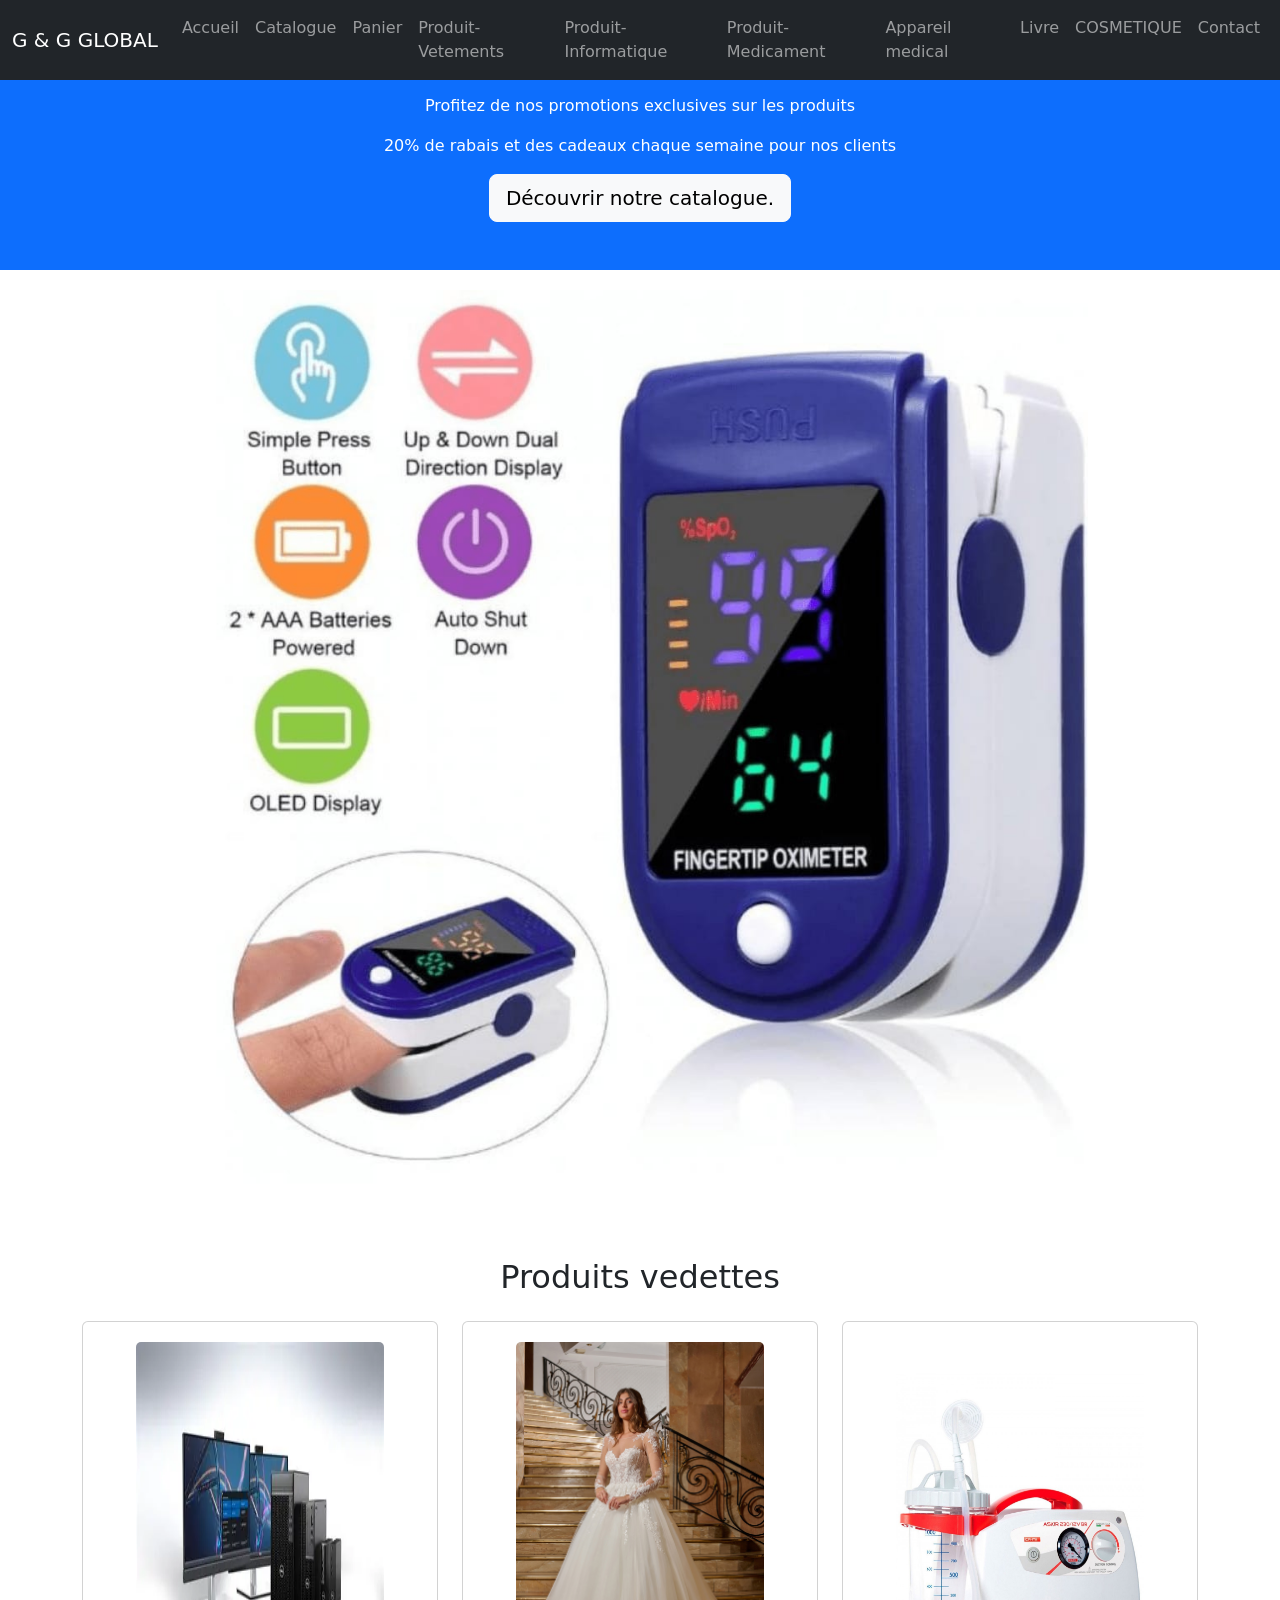
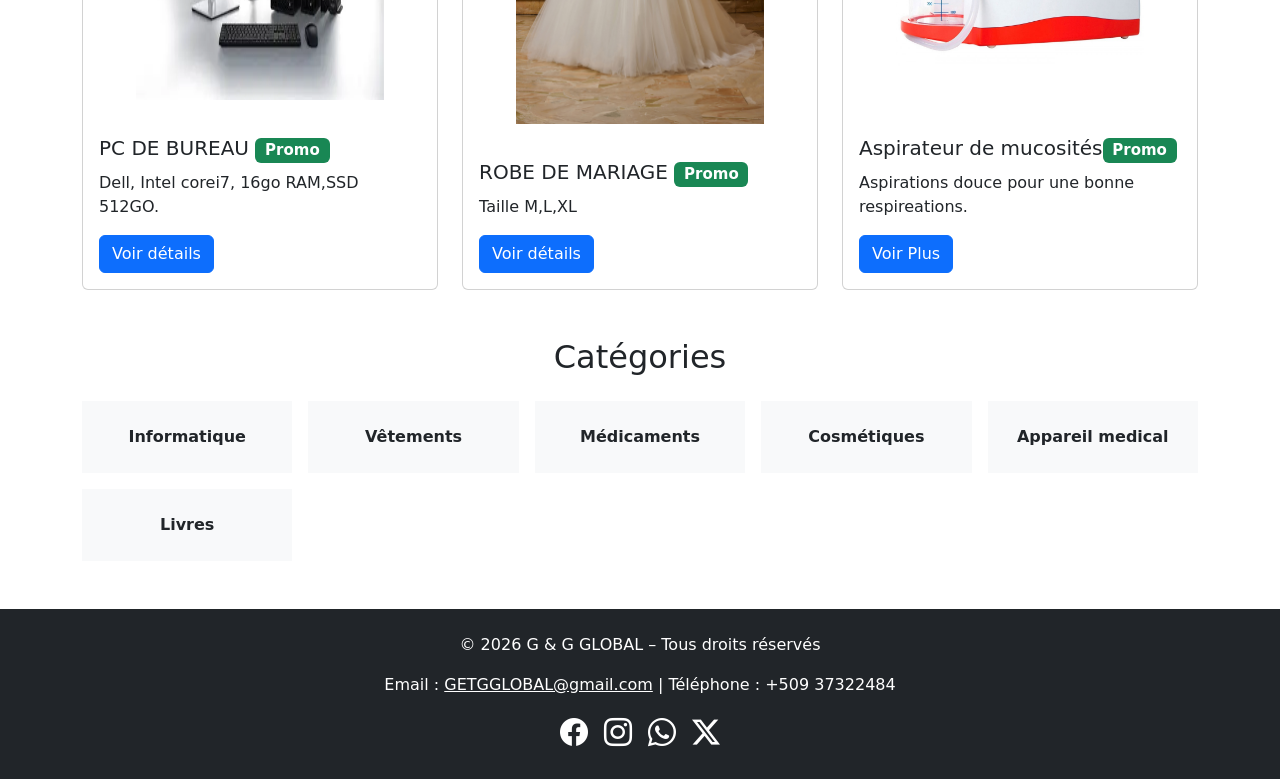
==== index.html @ 341cf332 "new ajout" ====
<!DOCTYPE html>
<html lang="fr">
<head>
  <meta charset="UTF-8">
  <meta name="viewport" content="width=device-width, initial-scale=1.0">
  <link rel="stylesheet" href="css/bootstrap.min.css">
  <link rel="stylesheet" href="cssp/style.css">
  <title> G & G GLOBAL</title>
  
</head>
<body>
 <header>
    <nav class="navbar navbar-expand-lg navbar-dark bg-dark fixed-top">
      <div class="container-fluid">
           <a class="navbar-brand" href="index.html"> G & G GLOBAL</a>
        
        <button class="navbar-toggler" type="button" data-bs-toggle="collapse" data-bs-target="#navbarNav">
          <span class="navbar-toggler-icon"></span>
        </button>
        <div class="collapse navbar-collapse" id="navbarNav">
          <ul class="navbar-nav ms-auto">
            <li class="nav-item"><a class="nav-link" href="index.html">Accueil</a></li>
                        <li class="nav-item"><a class="nav-link" href="catalogue.html">Catalogue</a></li>
            <li class="nav-item"><a class="nav-link" href="panier.html">Panier</a></li>
            <li class="nav-item"><a class="nav-link" href="produit_vetement.html">Produit-Vetements</a></li>
             <li class="nav-item"><a class="nav-link" href="produit_informatique.html">Produit-Informatique</a></li>
              <li class="nav-item"><a class="nav-link" href="produit_medicament.html">Produit-Medicament</a></li>
              <li class="nav-item"><a class="nav-link" href="produit_appareil_medical.html">Appareil medical</a></li>
                <li class="nav-item"><a class="nav-link" href="produit_livre.html">Livre</a></li>
                <li class="nav-item"><a class="nav-link" href="produit_cosmetique.html">COSMETIQUE</a></li>

               <li class="nav-item"><a class="nav-link" href="contact.html">Contact</a></li>

          </ul>
        </div>
      </div>
    </nav>
  </header>
  

  <!-- Hero -->
  <section class="hero bg-primary text-white text-center p-5 " class="borduis">
    <h1>Bienvenue chez G & G  GLOBAL </h1>
    <p>Profitez de nos promotions exclusives sur les produits</p>
    <p>20% de rabais et des cadeaux chaque semaine pour nos clients</p>
    <a href="catalogue.html" class="btn btn-light btn-lg">Découvrir notre catalogue.</a>
  </section>

  </section>
<div id="carouselExampleAutoplaying" class="carousel slide carousel-fade" data-bs-ride="carousel" data-bs-interval="1000">
  <div class="carousel-inner">
    <div class="carousel-inner">
      <div class="carousel-item active">
        <img src="image/robe africans.jpeg" class="d-block w-100 vh-100 object-fit-cover" alt="ROBE ">
        <div class="carousel-caption d-flex flex-column justify-content-center h-100">

        </div>
      </div>

      <div class="carousel-inner">
        <div class="carousel-item active">
          <img src="image/complet.jpeg" class="d-block w-100 vh-100 object-fit-cover" alt="COMPLET HOME">
          <div class="carousel-caption d-flex flex-column justify-content-center h-100">

        </div>
        </div>
      
        <div class="carousel-inner">
        <div class="carousel-item active">
          <img src="image/PARFUM FLORAL.jpg" class="d-block w-100 vh-100 object-fit-cover" alt="ECRAN">
          <div class="carousel-caption d-flex flex-column justify-content-center h-100">
          

        </div>
        </div>
        <div class="carousel-inner">
        <div class="carousel-item active">
          <img src="image/ten1.jpeg" class="d-block w-100 vh-100 object-fit-cover" alt="ECRAN">
          <div class="carousel-caption d-flex flex-column justify-content-center h-100">
        

        </div>
        </div>
        <div class="carousel-inner">
        <div class="carousel-item active">
          <img src="image/oxi1.jpeg" class="d-block w-100 vh-100 object-fit-cover" alt="ECRAN">
          <div class="carousel-caption d-flex flex-column justify-content-center h-100">

        </div>
        </div>

        <div class="carousel-item">
          <img src="image/essentiel.jpeg" class="d-block w-100 vh-100 object-fit-cover" alt="Vue immersive">
       <div class="carousel-caption d-flex flex-column justify-content-center h-100">

        </div>
        </div>
      </div>
       <!-- Boutons de navigation -->
                <button class="carousel-control-prev" type="button" data-bs-target="#carouselExampleAutoplaying"
                    data-bs-slide="prev">
                    <span class="carousel-control-prev-icon" aria-hidden="true"></span>
                    <span class="visually-hidden">Précédent</span>
                </button>
                <button class="carousel-control-next" type="button" data-bs-target="#carouselExampleAutoplaying"
                    data-bs-slide="next">
                    <span class="carousel-control-next-icon" aria-hidden="true"></span>
                    <span class="visually-hidden">Suivant</span>
                </button>
    </div>
  </div>
</div>
</section>


  <!-- Produits vedettes -->
  <main class="container my-5">
    <h2 class="text-center mb-4">Produits vedettes</h2>
    <div class="row row-cols-1 row-cols-md-3 g-4">
      <div class="col">
        <div class="card h-100">
          <img src="image/dell.webp" class="card-img-top" alt="Produit 1" height="100%"  width="100%">
          <div class="card-body">
            <h5 class="card-title">PC DE BUREAU <span class="badge bg-success">Promo</span></h5>
            <p class="card-text">Dell, Intel corei7, 16go RAM,SSD 512GO.</p>
            <a href="produit_informatique.html" class="btn btn-primary">Voir détails</a>
          </div>
        </div>
      </div>
      <div class="col">
        <div class="card h-100">
          <img src="image/robe001.jpg" class="card-img-top" alt="Produit 2" width="100%" height="100%">
          <div class="card-body">
            <h5 class="card-title">ROBE DE MARIAGE <span class="badge bg-success">Promo</span></h5>
            <p class="card-text">Taille M,L,XL</p>
            <a href="produit_vetement.html" class="btn btn-primary">Voir détails</a>
          </div>
        </div>
      </div>
      <div class="col">
        <div class="card h-100">
          <img src="image/as.jpeg" class="card-img-top" alt="Produit 3"  width="100%" height="100%">
          <div class="card-body">
            <h5 class="card-title">Aspirateur de mucosités<span class="badge bg-success">Promo</span></h5>
            <p class="card-text">Aspirations douce pour une bonne respireations.</p>
             
    
            <a href="produit_appareil_medical.html" class="btn btn-primary">Voir Plus</a>
          </div>
        </div>
      </div>
    </div>
  </main>

  <!-- Catégories -->
  <section class="container my-5">
    <h2 class="text-center mb-4">Catégories</h2>
    <div class="categories-grid d-grid gap-3" style="grid-template-columns: repeat(auto-fit, minmax(200px, 1fr));">
      <a href="produit_informatique.html" class="text-decoration-none">
        <div class="p-4 bg-light text-center text-dark fw-bold">Informatique</div>
      </a>
      <a href="produit_vetement.html" class="text-decoration-none">
        <div class="p-4 bg-light text-center text-dark fw-bold">Vêtements</div>
      </a>
      <a href="produit_medicament.html" class="text-decoration-none">
        <div class="p-4 bg-light text-center text-dark fw-bold">Médicaments</div>
      </a>
      <a href="produit_cosmetique.html" class="text-decoration-none">
        <div class="p-4 bg-light text-center text-dark fw-bold">Cosmétiques</div>
      </a>
        <a href="produit_appareil_medical.html" class="text-decoration-none">
        <div class="p-4 bg-light text-center text-dark fw-bold">Appareil medical</div>
      </a>
        <a href="produit_livre.html" class="text-decoration-none">
        <div class="p-4 bg-light text-center text-dark fw-bold">Livres</div>
      </a>
    </div>
  </section>

  


  
  <link rel="stylesheet" href="https://cdn.jsdelivr.net/npm/bootstrap@5.3.2/dist/css/bootstrap.min.css">

<link rel="stylesheet" href="https://cdn.jsdelivr.net/npm/bootstrap-icons@1.11.3/font/bootstrap-icons.css">

<footer class="bg-dark text-white text-center p-4">
  <p>&copy; 2026 G & G GLOBAL – Tous droits réservés</p>
  <p>Email : <a href="mailto:glemaudezechiel7@gmail.com" class="text-white">GETGGLOBAL@gmail.com</a> | Téléphone : +509 37322484</p>

  
  <div class="mt-3 d-flex justify-content-center gap-3">
    <a href="https://www.facebook.com" target="_blank" class="text-white fs-3 link-primary">
      <i class="bi bi-facebook"></i>
    </a>
    <a href="https://www.instagram.com" target="_blank" class="text-white fs-3 link-danger">
      <i class="bi bi-instagram"></i>
    </a>
    <a href="https://www.whatsapp.com" target="_blank" class="text-white fs-3 link-success">
      <i class="bi bi-whatsapp"></i>
    </a>
    <a href="https://twitter.com" target="_blank" class="text-white fs-3 link-info">
      <i class="bi bi-twitter-x"></i>
    </a>
  </div>
</footer>

  
  <script src="js/bootstrap.bundle.min.js"></script>
</body>
</html>
---- cssp/style.css ----
/* --- Responsive Design --- */

/* Petits écrans (smartphones) */
@media (max-width: 576px) {
  .navbar-brand {
    font-size: 1.2rem;
  }

  .nav-link {
    font-size: 0.9rem;
    padding: 8px;
  }

  section {
    padding: 40px 15px;
  }

  section h1, section h2 {
    font-size: 1.4rem;
    text-align: center;
  }

  img {
    width: 100%;
    margin-bottom: 15px;
  }

  .btn {
    width: 100%;
    margin-top: 10px;
  }
}

.ranger img{
    width: 100%;
    height: 80%;


}
/* Tablettes (moyens écrans) */
@media (min-width: 577px) and (max-width: 992px) {
  .navbar-brand {
    font-size: 1.3rem;
  }

  .nav-link {
    font-size: 1rem;
    padding: 10px;
  }

  section {
    padding: 50px 20px;
  }

  section h1, section h2 {
    font-size: 1.6rem;
  }

  img {
    max-width: 90%;
    margin: 0 auto;
    display: block;
  }
}

/* Grands écrans (desktop) */
@media (min-width: 993px) {
  .navbar-brand {
    font-size: 1.5rem;
  }

  .nav-link {
    font-size: 1.1rem;
    padding: 12px;
  }

  section h1, section h2 {
    font-size: 2rem;
  }

  img {
    max-width: 70%;
    margin: 20px auto;
    display: block;
  }
}
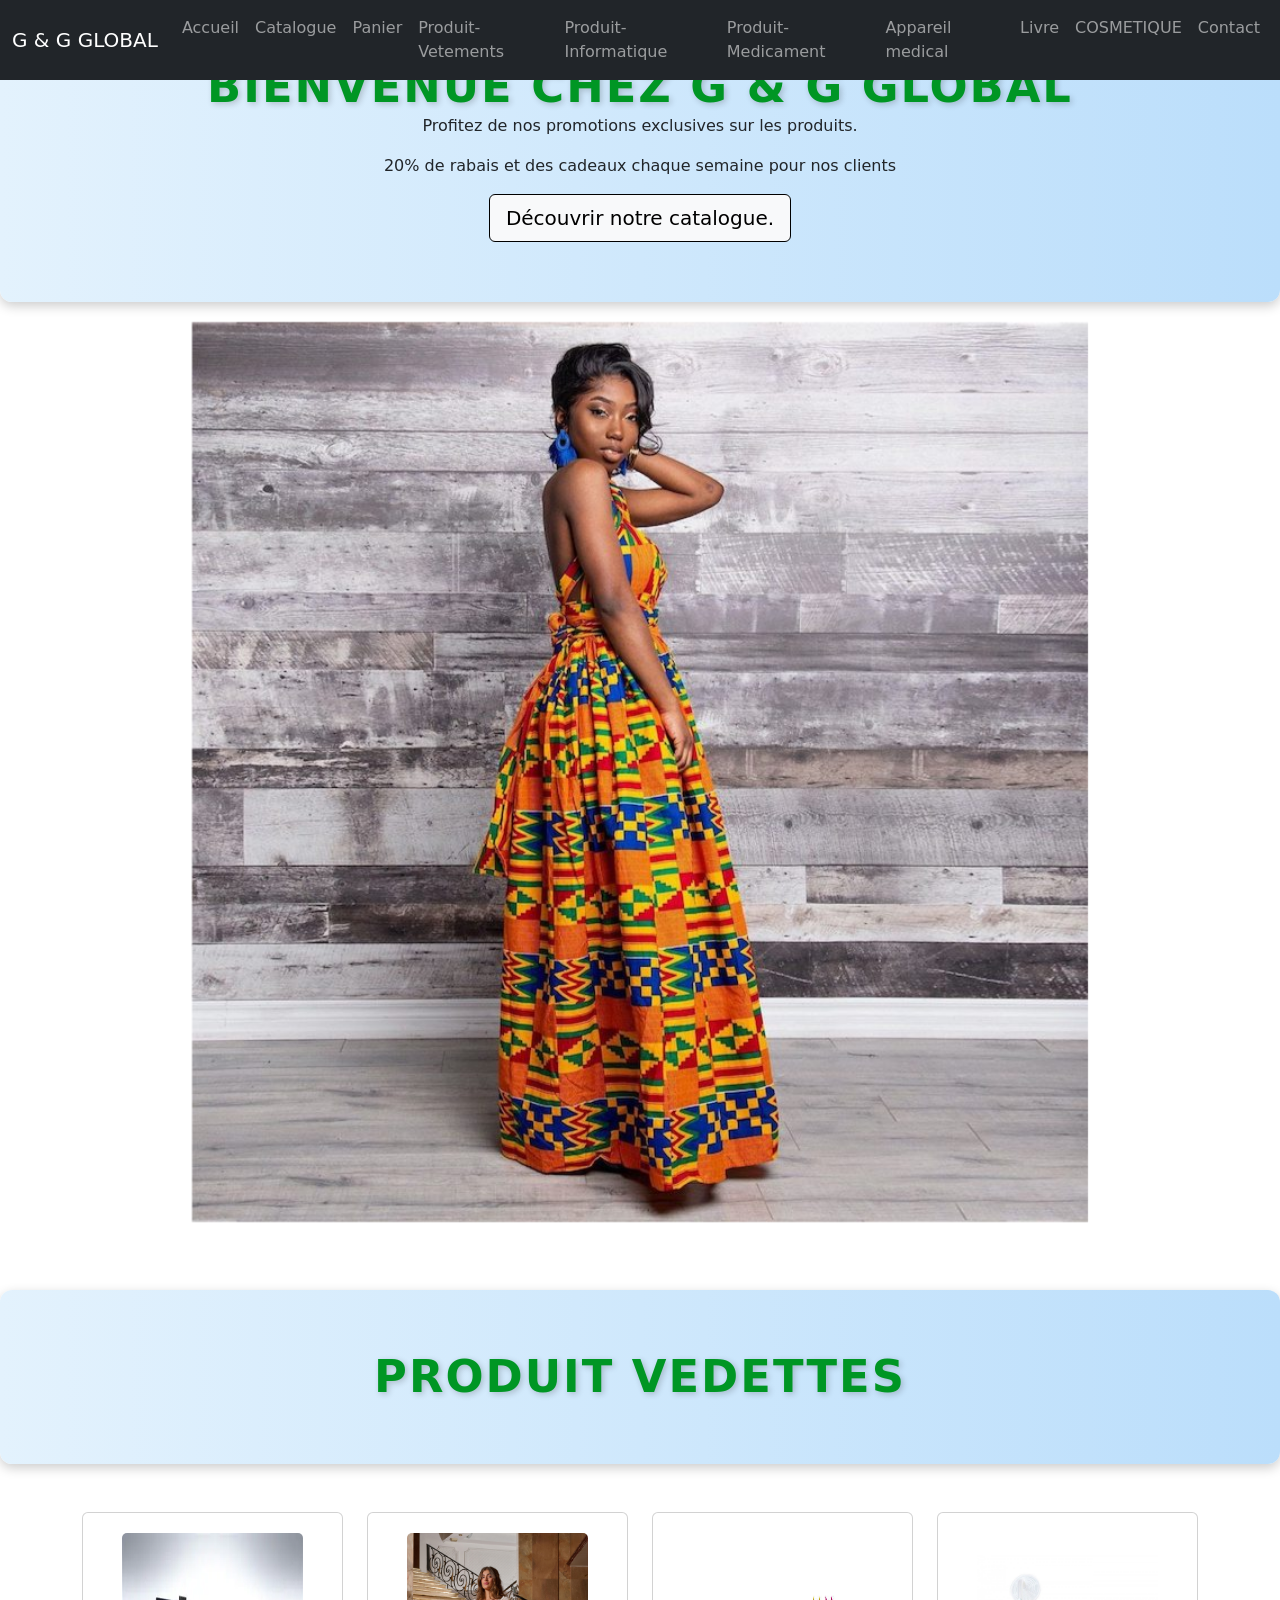
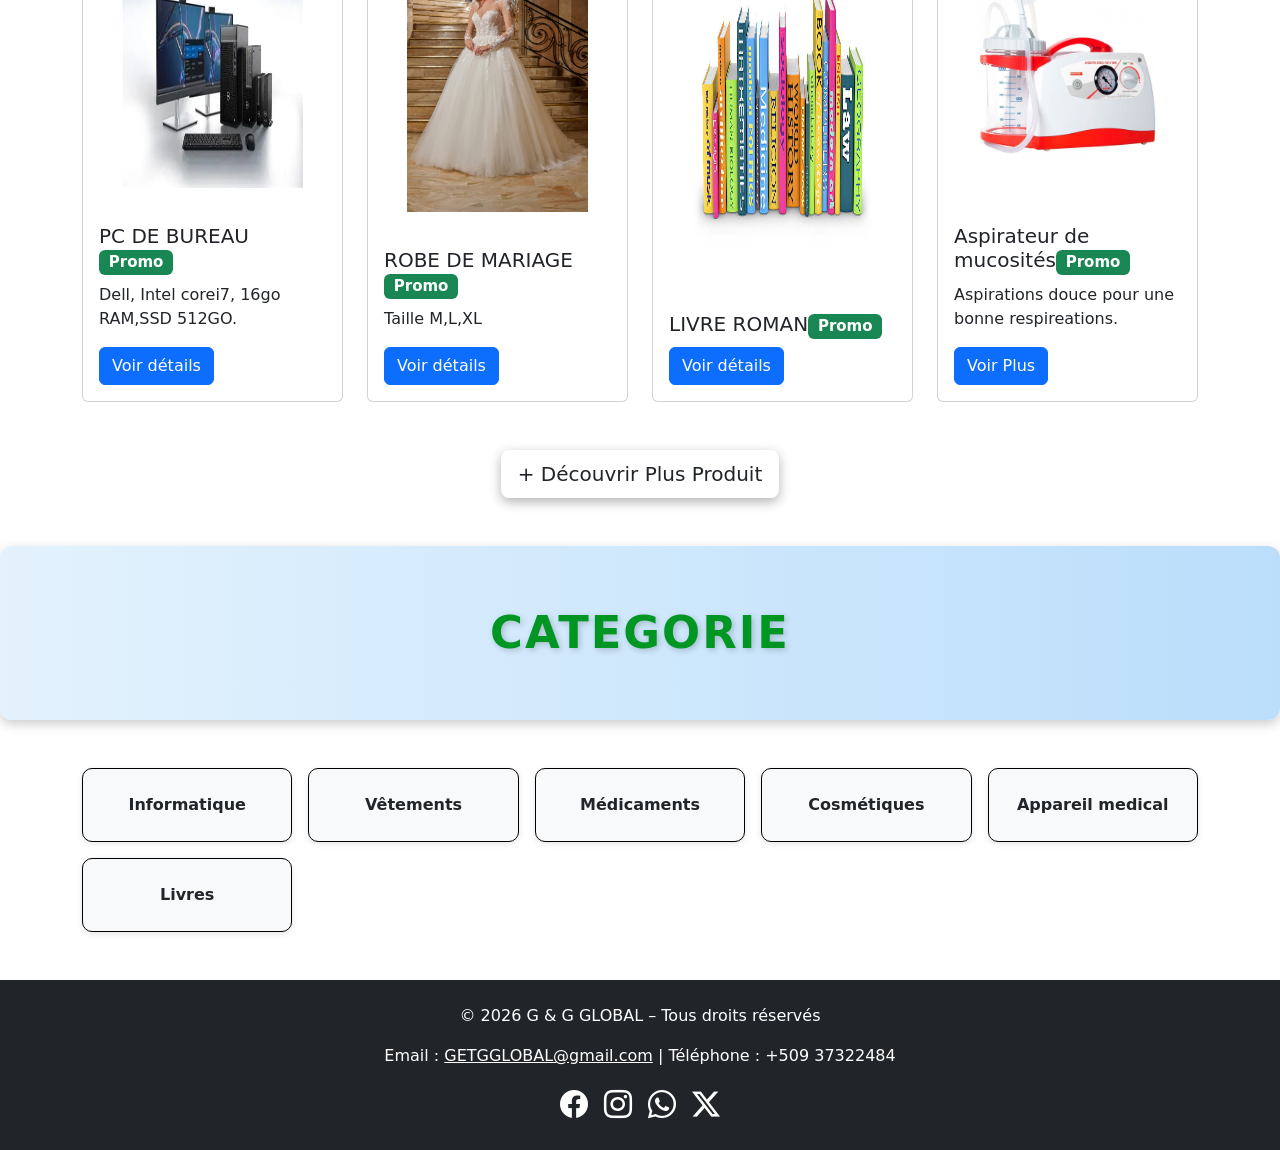
==== commit bdb38e08: "renforcer" ====
--- a/index.html
+++ b/index.html
@@ -36,66 +36,74 @@
       </div>
     </nav>
   </header>
-  
+  <section class="page-banner">
+            <div class="banner-content">
+                <h1>Bienvenue chez G & G  GLOBAL</h1>
+                <p>Profitez de nos promotions exclusives sur les produits.</p>
+                
+    <p>20% de rabais et des cadeaux chaque semaine pour nos clients</p>
+        <a href="catalogue.html" class="btn btn-light btn-lg">Découvrir notre catalogue.</a>
+            </div>
+        </section>
 
   <!-- Hero -->
-  <section class="hero bg-primary text-white text-center p-5 " class="borduis">
-    <h1>Bienvenue chez G & G  GLOBAL </h1>
-    <p>Profitez de nos promotions exclusives sur les produits</p>
-    <p>20% de rabais et des cadeaux chaque semaine pour nos clients</p>
-    <a href="catalogue.html" class="btn btn-light btn-lg">Découvrir notre catalogue.</a>
-  </section>
-
-  </section>
-<div id="carouselExampleAutoplaying" class="carousel slide carousel-fade" data-bs-ride="carousel" data-bs-interval="1000">
+ 
+<div id="carouselExampleAutoplaying" class="carousel slide carousel-fade" data-bs-ride="carousel" data-bs-interval="2000">
   <div class="carousel-inner">
-    <div class="carousel-inner">
-      <div class="carousel-item active">
-        <img src="image/robe africans.jpeg" class="d-block w-100 vh-100 object-fit-cover" alt="ROBE ">
-        <div class="carousel-caption d-flex flex-column justify-content-center h-100">
-
-        </div>
-      </div>
-
-      <div class="carousel-inner">
-        <div class="carousel-item active">
-          <img src="image/complet.jpeg" class="d-block w-100 vh-100 object-fit-cover" alt="COMPLET HOME">
-          <div class="carousel-caption d-flex flex-column justify-content-center h-100">
-
-        </div>
-        </div>
-      
-        <div class="carousel-inner">
-        <div class="carousel-item active">
-          <img src="image/PARFUM FLORAL.jpg" class="d-block w-100 vh-100 object-fit-cover" alt="ECRAN">
-          <div class="carousel-caption d-flex flex-column justify-content-center h-100">
-          
-
-        </div>
-        </div>
-        <div class="carousel-inner">
-        <div class="carousel-item active">
-          <img src="image/ten1.jpeg" class="d-block w-100 vh-100 object-fit-cover" alt="ECRAN">
-          <div class="carousel-caption d-flex flex-column justify-content-center h-100">
-        
-
-        </div>
-        </div>
-        <div class="carousel-inner">
-        <div class="carousel-item active">
-          <img src="image/oxi1.jpeg" class="d-block w-100 vh-100 object-fit-cover" alt="ECRAN">
-          <div class="carousel-caption d-flex flex-column justify-content-center h-100">
-
-        </div>
-        </div>
-
-        <div class="carousel-item">
-          <img src="image/essentiel.jpeg" class="d-block w-100 vh-100 object-fit-cover" alt="Vue immersive">
-       <div class="carousel-caption d-flex flex-column justify-content-center h-100">
-
-        </div>
-        </div>
-      </div>
+    
+    <!-- Slide 1 -->
+    <div class="carousel-item active">
+      <img src="image/robe africans.jpeg" class="d-block w-100 vh-100 object-fit-cover" alt="ROBE">
+    </div>
+
+    <!-- Slide 2 -->
+    <div class="carousel-item">
+      <img src="image/ecran3.jpeg" class="d-block w-100 vh-100 object-fit-cover" alt="COMPLET HOME">
+    </div>
+
+     <div class="carousel-item">
+      <img src="image/ecran1.jpeg" class="d-block w-100 vh-100 object-fit-cover" alt="COMPLET HOME">
+    </div>
+
+     <div class="carousel-item">
+      <img src="image/ecran2.jpeg" class="d-block w-100 vh-100 object-fit-cover" alt="COMPLET HOME">
+    </div>
+
+     <div class="carousel-item">
+      <img src="image/ecran4.jpeg" class="d-block w-100 vh-100 object-fit-cover" alt="COMPLET HOME">
+    </div>
+
+    <!-- Slide 3 -->
+    <div class="carousel-item">
+      <img src="image/PARFUM FLORAL.jpg" class="d-block w-100 vh-100 object-fit-cover" alt="PARFUM">
+    </div>
+
+    <!-- Slide 4 -->
+    <div class="carousel-item">
+      <img src="image/ten1.jpeg" class="d-block w-100 vh-100 object-fit-cover" alt="TENUE">
+    </div>
+
+    <!-- Slide 5 -->
+    <div class="carousel-item">
+      <img src="image/chemi.jpeg" class="d-block w-100 vh-100 object-fit-cover" alt="CHEMISE">
+    </div>
+
+    <!-- Slide 6 -->
+    <div class="carousel-item">
+      <img src="image/essentiel.jpeg" class="d-block w-100 vh-100 object-fit-cover" alt="ESSENTIEL">
+    </div>
+
+  </div>
+
+  <!-- Contrôles -->
+  <button class="carousel-control-prev" type="button" data-bs-target="#carouselExampleAutoplaying" data-bs-slide="prev">
+    <span class="carousel-control-prev-icon"></span>
+  </button>
+  <button class="carousel-control-next" type="button" data-bs-target="#carouselExampleAutoplaying" data-bs-slide="next">
+    <span class="carousel-control-next-icon"></span>
+  </button>
+</div>
+
        <!-- Boutons de navigation -->
                 <button class="carousel-control-prev" type="button" data-bs-target="#carouselExampleAutoplaying"
                     data-bs-slide="prev">
@@ -110,16 +118,24 @@
     </div>
   </div>
 </div>
-</section>
+</section><br>
+<br>
 
 
   <!-- Produits vedettes -->
-  <main class="container my-5">
-    <h2 class="text-center mb-4">Produits vedettes</h2>
-    <div class="row row-cols-1 row-cols-md-3 g-4">
+
+   <section class="page-banner">
+            <div class="banner-content">
+                <h1>Produit vedettes</h1>
+            </div>
+        </section>
+
+  <main class="container my-5" class="main_index">
+   
+    <div class="row row-cols-1 row-cols-md-4 g-4">
       <div class="col">
         <div class="card h-100">
-          <img src="image/dell.webp" class="card-img-top" alt="Produit 1" height="100%"  width="100%">
+          <img src="image/dell.webp" class="card-img-top" alt="Produit 1" height="100%"  width="100%" data-bs-toggle="modal" data-bs-target="#modal3">
           <div class="card-body">
             <h5 class="card-title">PC DE BUREAU <span class="badge bg-success">Promo</span></h5>
             <p class="card-text">Dell, Intel corei7, 16go RAM,SSD 512GO.</p>
@@ -127,9 +143,16 @@
           </div>
         </div>
       </div>
+      <div class="modal fade" id="modal3" tabindex="-1">
+    <div class="modal-dialog modal-lg modal-dialog-centered">
+      <div class="modal-content">
+        <img src="image/dell.webp" class="img-fluid" alt="dell">
+      </div>
+    </div>
+  </div>
       <div class="col">
         <div class="card h-100">
-          <img src="image/robe001.jpg" class="card-img-top" alt="Produit 2" width="100%" height="100%">
+          <img src="image/robe001.jpg" class="card-img-top" alt="Produit 2" width="100%" height="100%"  data-bs-toggle="modal" data-bs-target="#modal2">
           <div class="card-body">
             <h5 class="card-title">ROBE DE MARIAGE <span class="badge bg-success">Promo</span></h5>
             <p class="card-text">Taille M,L,XL</p>
@@ -137,9 +160,33 @@
           </div>
         </div>
       </div>
+      <div class="modal fade" id="modal2" tabindex="-1">
+    <div class="modal-dialog modal-lg modal-dialog-centered">
+      <div class="modal-content">
+        <img src="image/robe001.jpg" class="img-fluid" alt="robe">
+      </div>
+    </div>
+  </div>
+
+  <div class="col">
+        <div class="card h-100">
+          <img src="image/livvv.jpeg" class="card-img-top" alt="Produit 2" width="100%" height="100%"  data-bs-toggle="modal" data-bs-target="#modal2">
+          <div class="card-body">
+            <h5 class="card-title">LIVRE ROMAN<span class="badge bg-success">Promo</span></h5>
+            <a href="produit_livre.html" class="btn btn-primary">Voir détails</a>
+          </div>
+        </div>
+      </div>
+      <div class="modal fade" id="modal2" tabindex="-1">
+    <div class="modal-dialog modal-lg modal-dialog-centered">
+      <div class="modal-content">
+        <img src="image/robe001.jpg" class="img-fluid" alt="robe">
+      </div>
+    </div>
+  </div>
       <div class="col">
         <div class="card h-100">
-          <img src="image/as.jpeg" class="card-img-top" alt="Produit 3"  width="100%" height="100%">
+          <img src="image/as.jpeg" class="card-img-top" alt="Produit 3"  width="100%" height="100%" data-bs-toggle="modal" data-bs-target="#modal1"> 
           <div class="card-body">
             <h5 class="card-title">Aspirateur de mucosités<span class="badge bg-success">Promo</span></h5>
             <p class="card-text">Aspirations douce pour une bonne respireations.</p>
@@ -150,11 +197,28 @@
         </div>
       </div>
     </div>
+    <div class="modal fade" id="modal1" tabindex="-1">
+    <div class="modal-dialog modal-lg modal-dialog-centered">
+      <div class="modal-content">
+        <img src="image/as.jpeg" class="img-fluid" alt="robe">
+      </div>
+    </div>
+  </div>  
+
+  <div class="text-center my-5">
+  <a href="catalogue.html" class="btn btn-catalogue btn-lg">+ Découvrir Plus Produit</a>
+</div>
+  
   </main>
+   <section class="page-banner">
+            <div class="banner-content">
+                <h1>Categorie</h1>
+            </div>
+        </section>
 
   <!-- Catégories -->
   <section class="container my-5">
-    <h2 class="text-center mb-4">Catégories</h2>
+   
     <div class="categories-grid d-grid gap-3" style="grid-template-columns: repeat(auto-fit, minmax(200px, 1fr));">
       <a href="produit_informatique.html" class="text-decoration-none">
         <div class="p-4 bg-light text-center text-dark fw-bold">Informatique</div>
@@ -178,7 +242,7 @@
   </section>
 
   
-
+  
 
   
   <link rel="stylesheet" href="https://cdn.jsdelivr.net/npm/bootstrap@5.3.2/dist/css/bootstrap.min.css">
--- a/cssp/style.css
+++ b/cssp/style.css
@@ -1,5 +1,116 @@
-/* --- Responsive Design --- */
 
+/* Bannière principale */
+.page-banner {
+  background: linear-gradient(to right, #e3f2fd, #bbdefb); /* Dégradé bleu clair */
+  border-radius: 12px;             /* Coins arrondis */
+  box-shadow: 0 4px 12px rgba(0,0,0,0.2); /* Ombre douce */
+  padding: 60px 20px;
+  text-align: center;
+}
+
+/* Titre principal */
+.page-banner h1 {
+  font-size: 2.8rem;
+  font-weight: bold;
+  color: #009624;         /* Bleu fin */
+  text-transform: uppercase;       /* Majuscules élégantes */
+  letter-spacing: 2px;             /* Espacement des lettres */
+  text-shadow: 2px 2px 6px rgba(0,0,0,0.2); /* Ombre sur le texte */
+  margin: 0;
+  transition: color 0.3s ease;
+}
+
+/* Bouton */
+.banner-content .btn {
+  border: 1px solid #000;
+  border-radius: 6px;
+  transition: all 0.3s ease;
+}
+
+.banner-content .btn:hover {
+  background-color: rgb(7, 153, 56); /* Doré au survol */
+  color: #a03030;
+  transform: translateY(-2px);
+  box-shadow: 0 4px 8px rgba(0,0,0,0.3);
+}
+
+.main_index img {
+  
+  height: 400px;       /* ajuste selon ton design */
+  width: 100%;         /* occupe toute la largeur de la colonne */
+  border-radius: 8px;  /* arrondit légèrement les coins */
+
+  
+  object-fit: cover;
+  transition: transform 0.3s ease, box-shadow 0.3s ease;
+}
+
+.main_index img:hover {
+  transform: scale(1.05);
+  box-shadow: 0 8px 20px rgba(0,0,0,0.3);
+}
+
+/* Style du menu */
+.navbar-nav .nav-link {
+  font-weight: 500;
+  transition: color 0.3s ease;   /* Transition douce */
+}
+
+/* Effet au survol */
+.navbar-nav .nav-link:hover {
+  color: rgb(214, 145, 17);      /* Couleur dorée au survol */
+}
+.row {
+  margin-top: 100000px;
+}
+
+/* Grille des catégories */
+.categories-grid a div {
+  border: 1px solid #000;             /* Bordure noire fine */
+  border-radius: 10px;                /* Coins arrondis */
+  background-color: #f8f9fa;          /* Fond clair */
+  box-shadow: 0 2px 6px rgba(0,0,0,0.1); /* Ombre douce */
+  transition: all 0.3s ease-in-out;   /* Transition fluide */
+  cursor: pointer;
+}
+
+/* Effet au survol */
+.categories-grid a div:hover {
+  background-color: rgb(214, 145, 17); /* Doré au survol */
+  color: #fff;                         /* Texte blanc */
+  transform: translateY(-4px);         /* Légère élévation */
+  box-shadow: 0 6px 12px rgba(0,0,0,0.2); /* Ombre plus forte */
+}
+
+/* Titre de section */
+section.container h2 {
+  font-weight: bold;
+  color: rgb(17, 85, 214);             /* Bleu fin pour le titre */
+  margin-bottom: 20px;
+}
+
+
+
+/* Bouton grand catalogue */
+.btn-catalogue {
+  background-color: rgb(70, 93, 138);   /* Bleu fin */
+  color: #aedfaa;
+  font-size: 1.5rem;
+  font-weight: bold;
+  padding: 15px 40px;
+  border-radius: 8px;
+  text-decoration: none;
+  box-shadow: 0 4px 12px rgba(0,0,0,0.3);
+  transition: all 0.3s ease;
+}
+
+/* Effet au survol */
+.btn-catalogue:hover {
+  background-color: rgb(214, 145, 17);  /* Doré au survol */
+  color: #fff;
+  transform: translateY(-3px);
+  box-shadow: 0 6px 16px rgba(0,0,0,0.4);
+}
 /* Petits écrans (smartphones) */
 @media (max-width: 576px) {
   .navbar-brand {
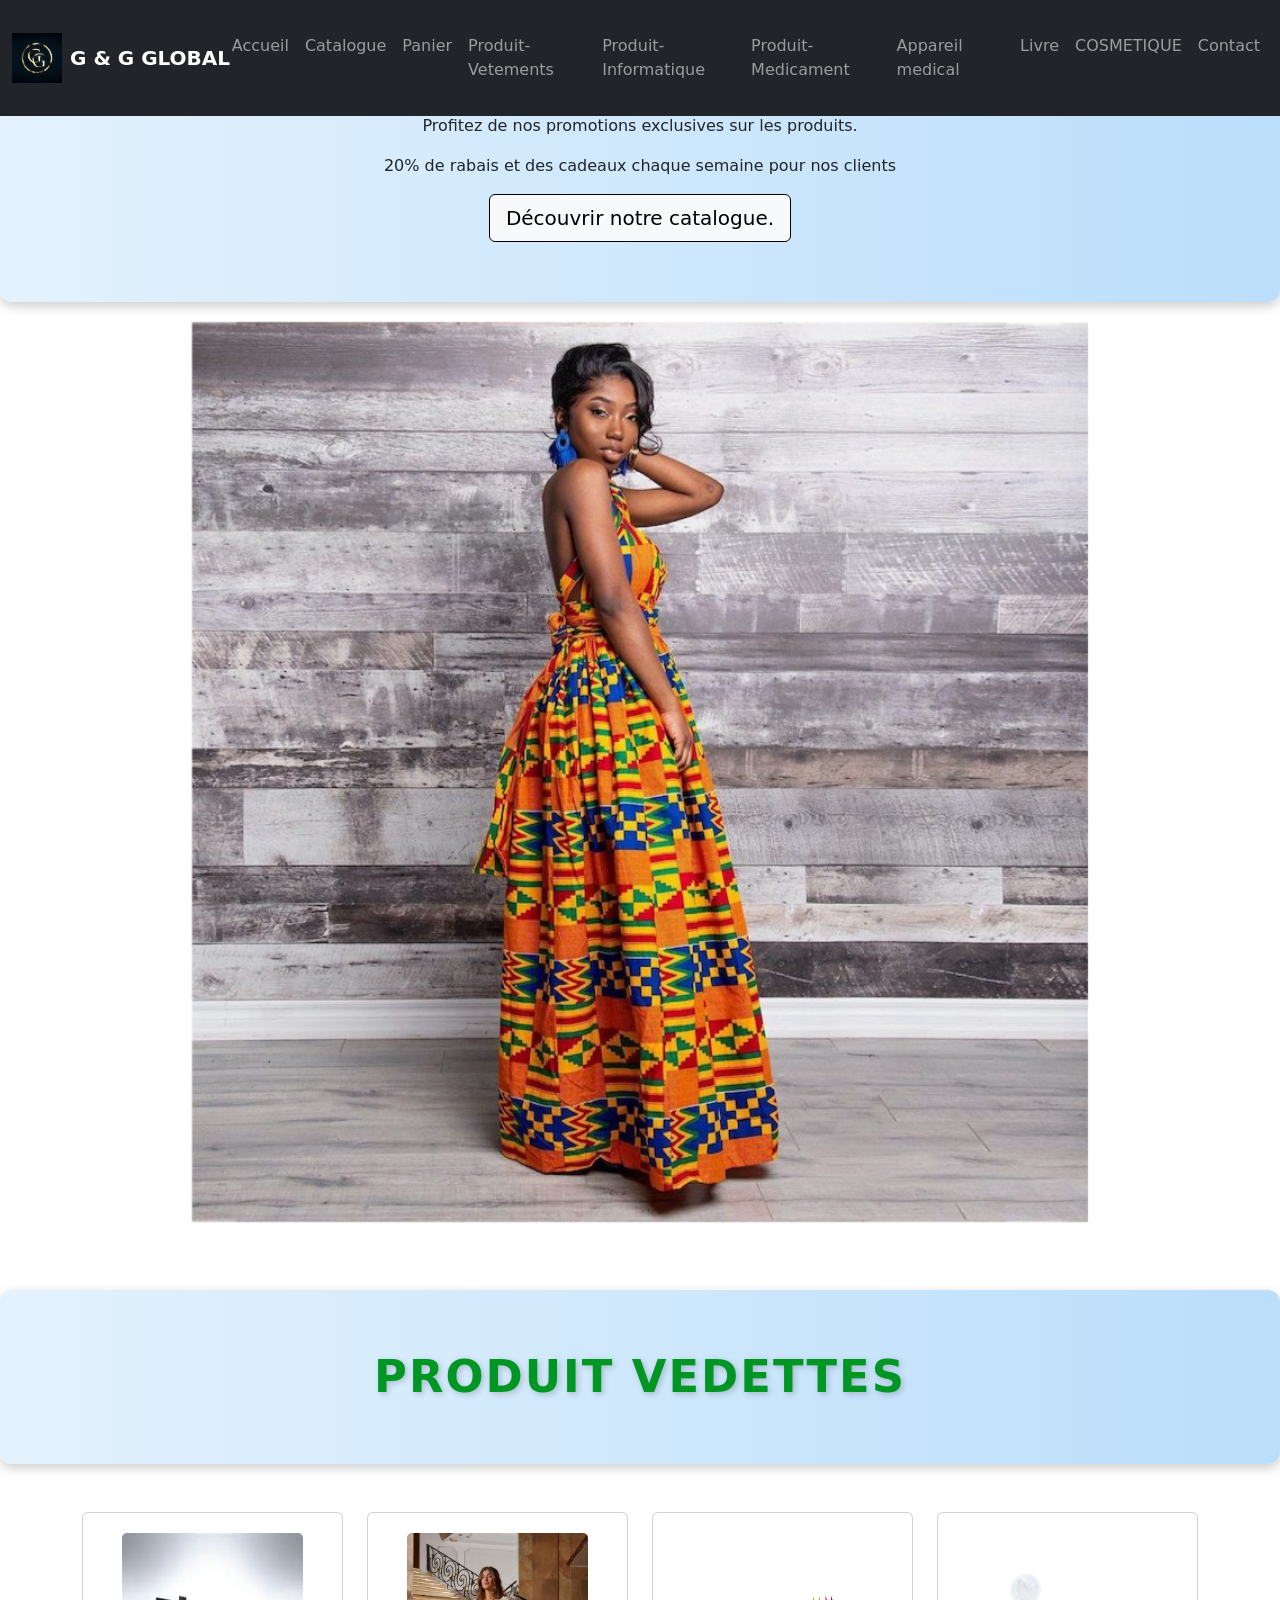
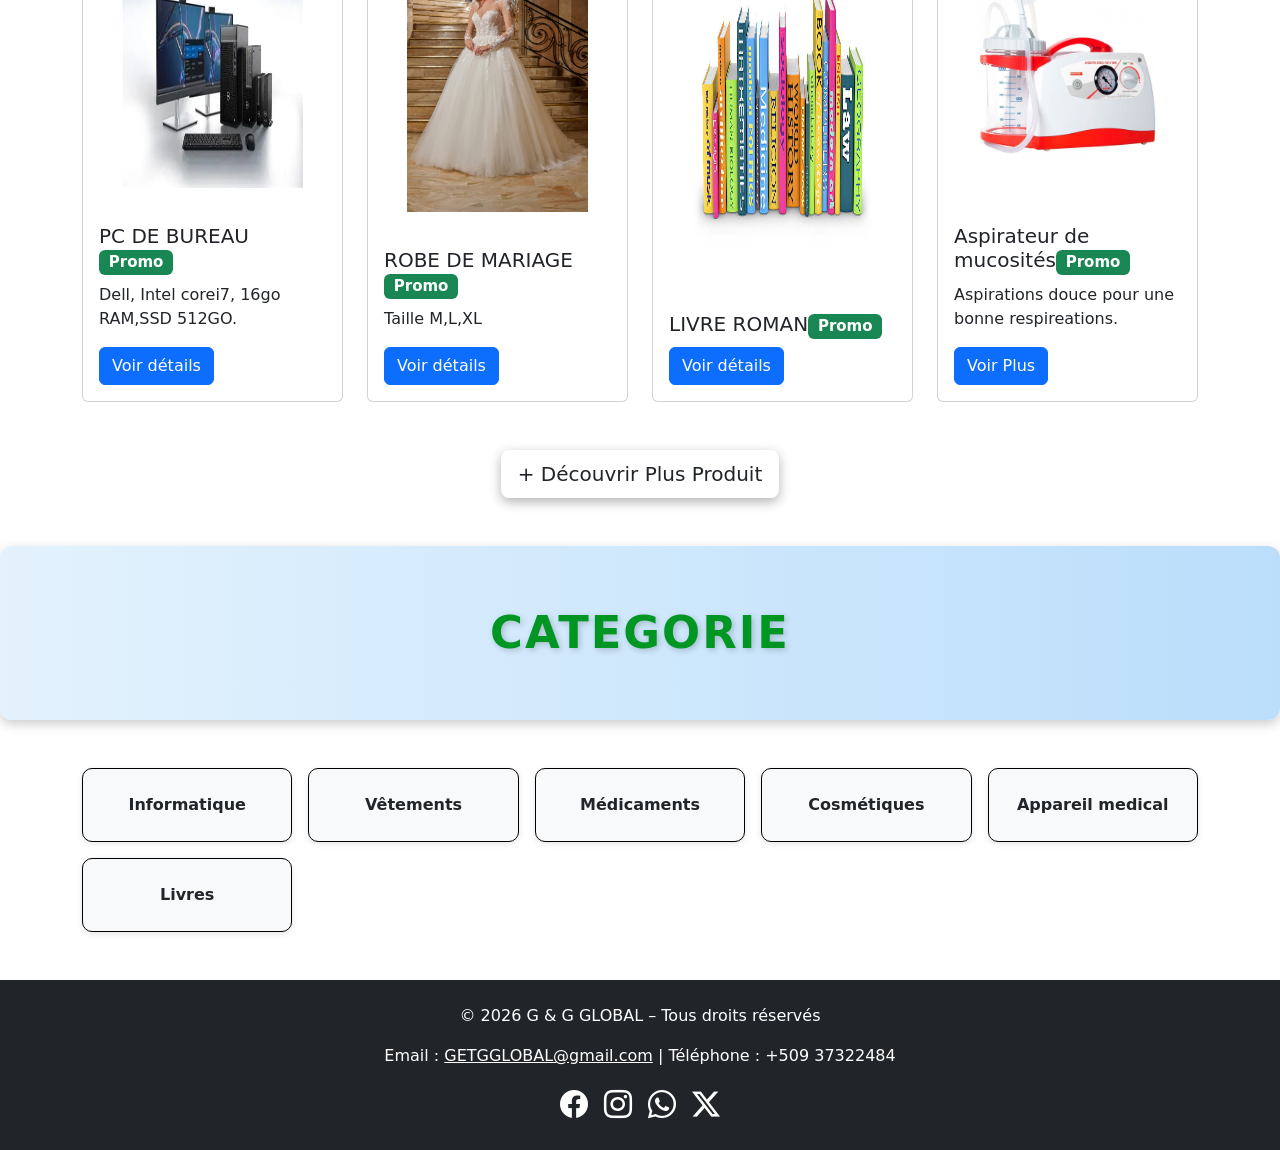
==== commit 6179847a: "changement" ====
--- a/index.html
+++ b/index.html
@@ -12,7 +12,13 @@
  <header>
     <nav class="navbar navbar-expand-lg navbar-dark bg-dark fixed-top">
       <div class="container-fluid">
-           <a class="navbar-brand" href="index.html"> G & G GLOBAL</a>
+         
+      <a class="navbar-brand fw-bold d-flex align-items-center" href="index.html">
+        <img src="image/gglogo.jpeg" alt="Logo G & G GLOBAL" 
+             width="50" height="50" class="me-2">
+        G & G GLOBAL
+      </a>
+
         
         <button class="navbar-toggler" type="button" data-bs-toggle="collapse" data-bs-target="#navbarNav">
           <span class="navbar-toggler-icon"></span>
@@ -170,17 +176,17 @@
 
   <div class="col">
         <div class="card h-100">
-          <img src="image/livvv.jpeg" class="card-img-top" alt="Produit 2" width="100%" height="100%"  data-bs-toggle="modal" data-bs-target="#modal2">
+          <img src="image/livvv.jpeg" class="card-img-top" alt="Produit 2" width="100%" height="100%"  data-bs-toggle="modal" data-bs-target="#modal90">
           <div class="card-body">
             <h5 class="card-title">LIVRE ROMAN<span class="badge bg-success">Promo</span></h5>
             <a href="produit_livre.html" class="btn btn-primary">Voir détails</a>
           </div>
         </div>
       </div>
-      <div class="modal fade" id="modal2" tabindex="-1">
-    <div class="modal-dialog modal-lg modal-dialog-centered">
-      <div class="modal-content">
-        <img src="image/robe001.jpg" class="img-fluid" alt="robe">
+      <div class="modal fade" id="modal90" tabindex="-1">
+    <div class="modal-dialog modal-lg modal-dialog-centered">
+      <div class="modal-content">
+        <img src="image/livvv.jpeg" class="img-fluid" alt="robe">
       </div>
     </div>
   </div>
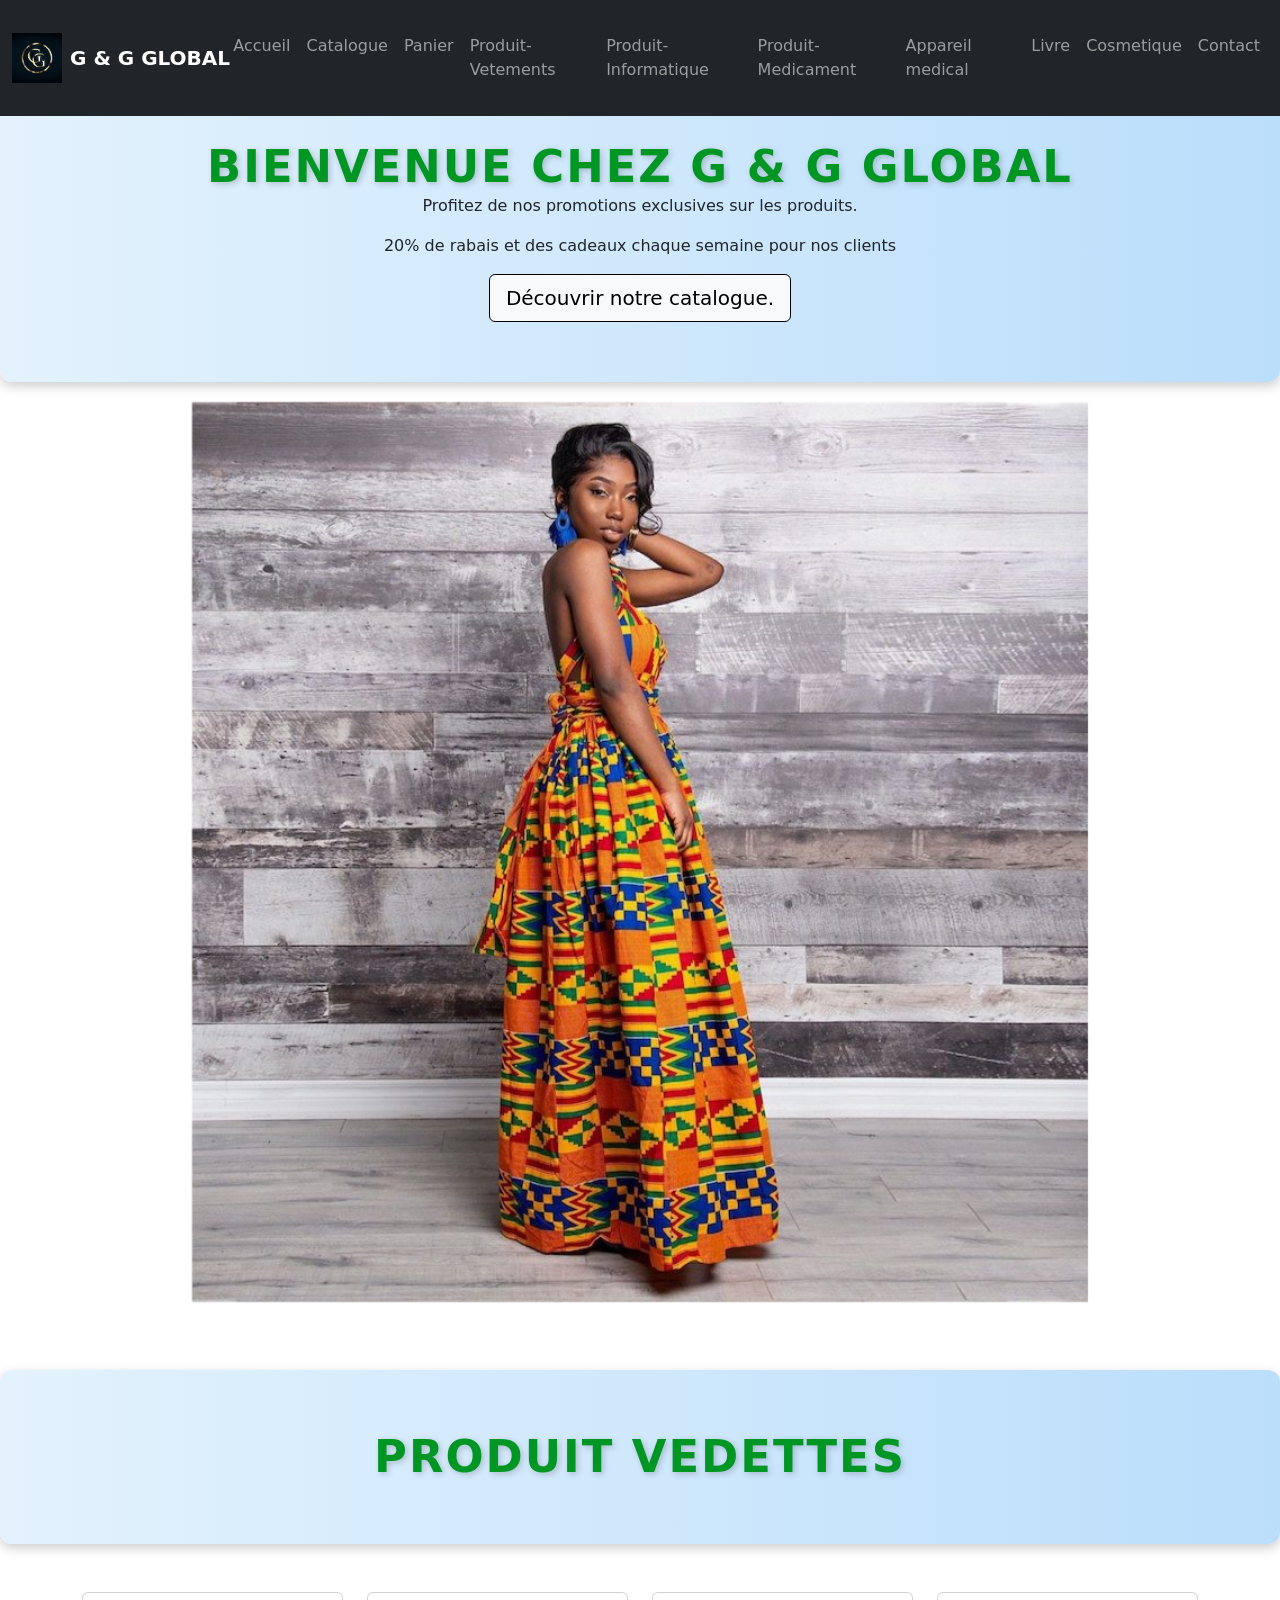
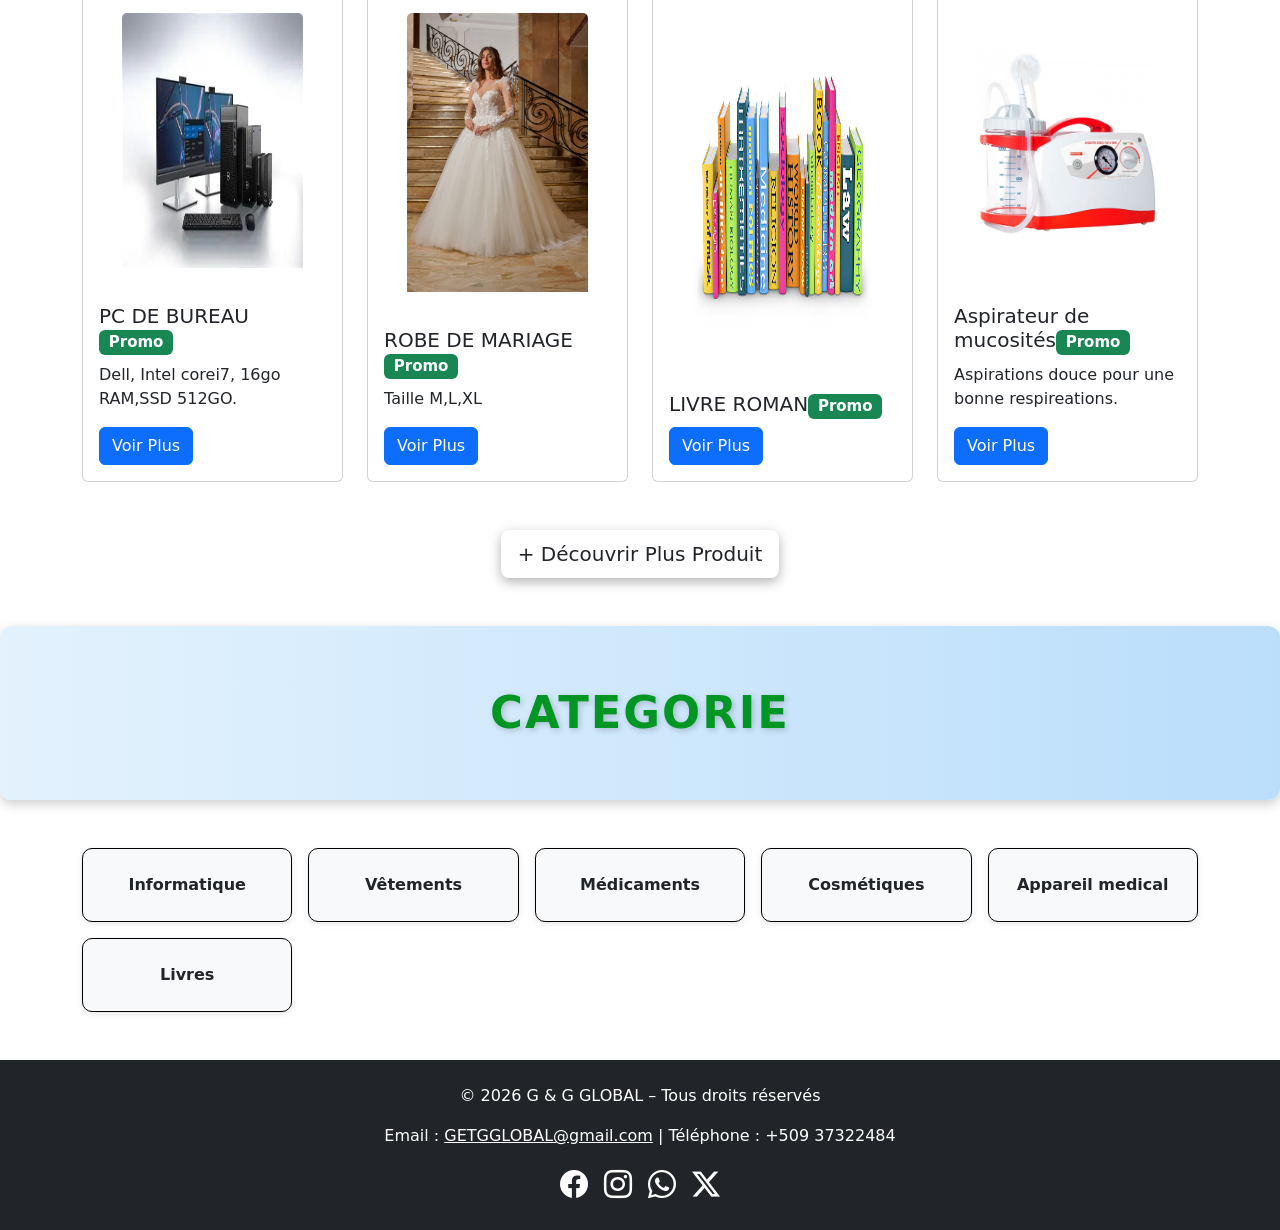
==== commit 36cd042d: "denier modifications" ====
--- a/index.html
+++ b/index.html
@@ -33,7 +33,7 @@
               <li class="nav-item"><a class="nav-link" href="produit_medicament.html">Produit-Medicament</a></li>
               <li class="nav-item"><a class="nav-link" href="produit_appareil_medical.html">Appareil medical</a></li>
                 <li class="nav-item"><a class="nav-link" href="produit_livre.html">Livre</a></li>
-                <li class="nav-item"><a class="nav-link" href="produit_cosmetique.html">COSMETIQUE</a></li>
+                <li class="nav-item"><a class="nav-link" href="produit_cosmetique.html">Cosmetique</a></li>
 
                <li class="nav-item"><a class="nav-link" href="contact.html">Contact</a></li>
 
@@ -145,7 +145,7 @@
           <div class="card-body">
             <h5 class="card-title">PC DE BUREAU <span class="badge bg-success">Promo</span></h5>
             <p class="card-text">Dell, Intel corei7, 16go RAM,SSD 512GO.</p>
-            <a href="produit_informatique.html" class="btn btn-primary">Voir détails</a>
+            <a href="produit_informatique.html" class="btn btn-primary">Voir Plus</a>
           </div>
         </div>
       </div>
@@ -162,7 +162,7 @@
           <div class="card-body">
             <h5 class="card-title">ROBE DE MARIAGE <span class="badge bg-success">Promo</span></h5>
             <p class="card-text">Taille M,L,XL</p>
-            <a href="produit_vetement.html" class="btn btn-primary">Voir détails</a>
+            <a href="produit_vetement.html" class="btn btn-primary">Voir Plus</a>
           </div>
         </div>
       </div>
@@ -179,7 +179,7 @@
           <img src="image/livvv.jpeg" class="card-img-top" alt="Produit 2" width="100%" height="100%"  data-bs-toggle="modal" data-bs-target="#modal90">
           <div class="card-body">
             <h5 class="card-title">LIVRE ROMAN<span class="badge bg-success">Promo</span></h5>
-            <a href="produit_livre.html" class="btn btn-primary">Voir détails</a>
+            <a href="produit_livre.html" class="btn btn-primary">Voir Plus</a>
           </div>
         </div>
       </div>
--- a/cssp/style.css
+++ b/cssp/style.css
@@ -1,4 +1,8 @@
 
+
+body{
+  padding-top: 80px;
+}
 /* Bannière principale */
 .page-banner {
   background: linear-gradient(to right, #e3f2fd, #bbdefb); /* Dégradé bleu clair */
